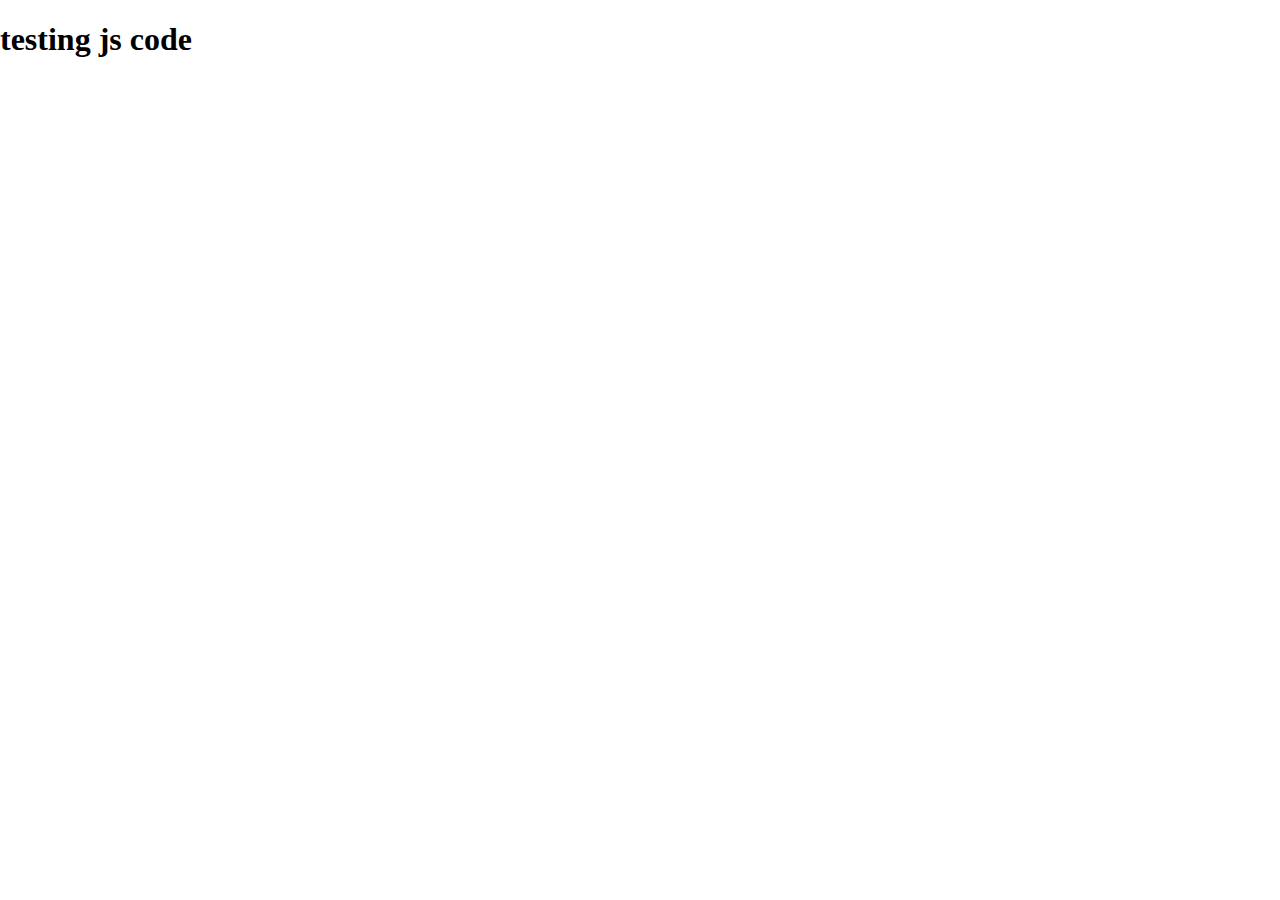
==== index.html @ 6aa3b1b1 "first commit, structure setup" ====
<!DOCTYPE html>
<html>
	<head>
		<title>JS TEST</title>
		<link rel="stylesheet" href="main.css">
	</head>

	<body>

		<h1>testing js code</h1>
		<script src="libs/three.js"></script>
		<script type="text/javascript" src="app.js"></script>

	</body>
</html>
---- main.css ----
html, body {
	margin: 0;
	padding: 0;
	overflow: hidden;
}
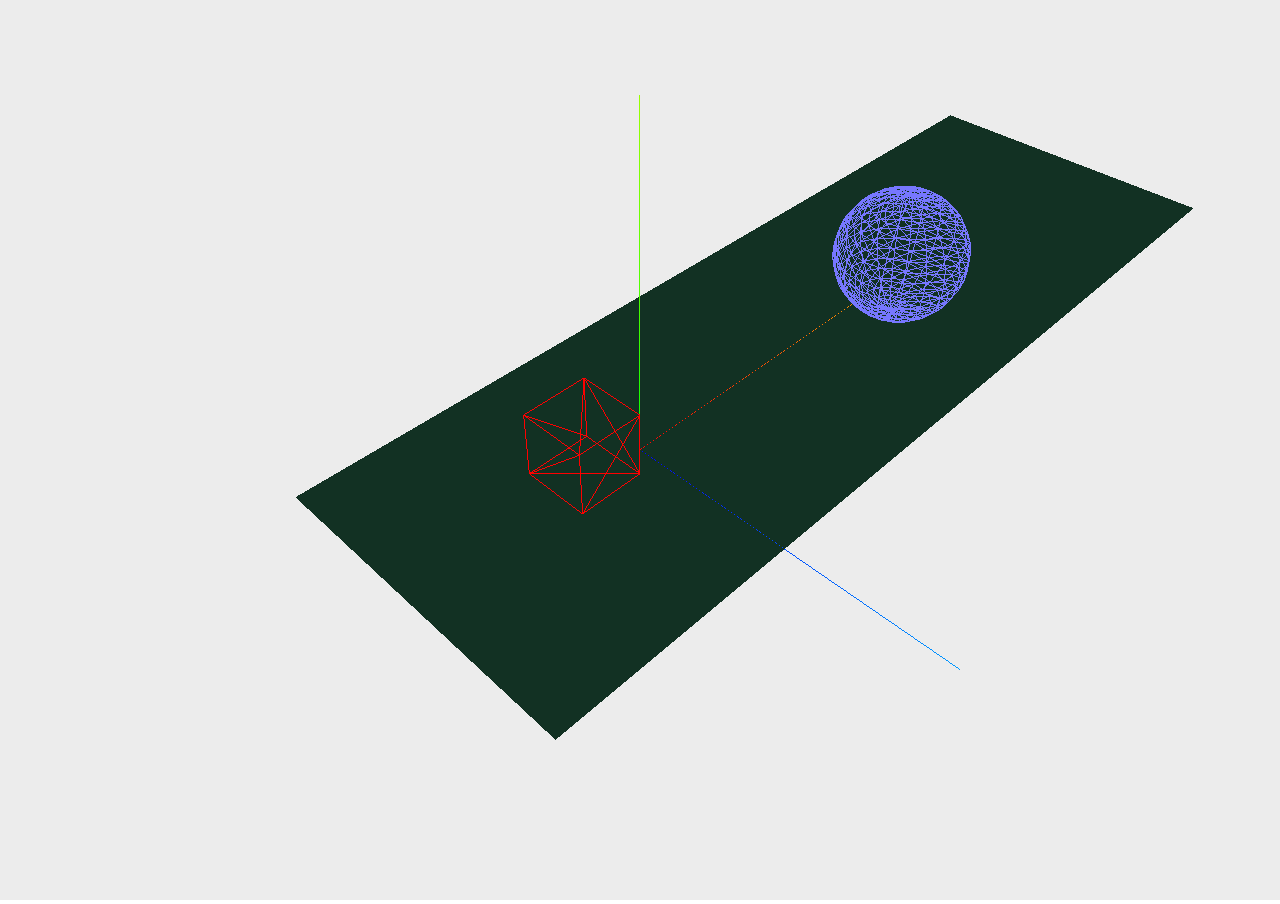
==== commit 241f1475: "interactions init" ====
--- a/index.html
+++ b/index.html
@@ -7,7 +7,9 @@
 
 	<body>
 
-		<h1>testing js code</h1>
+		<div id="webgl-output">
+			
+		</div>
 		<script src="libs/three.js"></script>
 		<script type="text/javascript" src="app.js"></script>
 
